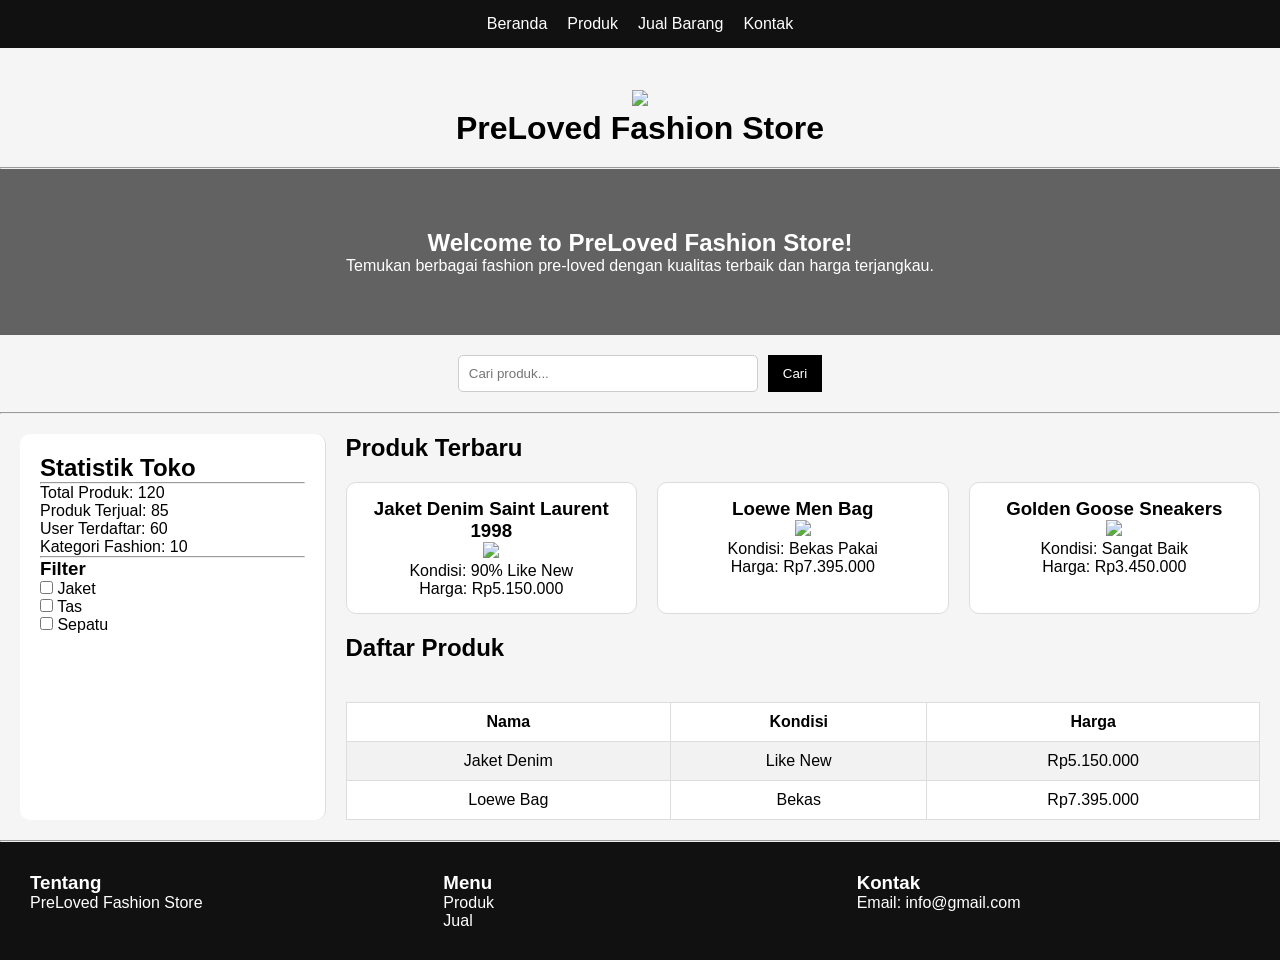
==== index.html @ 6c429e5e "first commit" ====
<!DOCTYPE html>
<html lang="id">
<head>
<meta charset="UTF-8">
<title>PreLoved Fashion Store</title>

<style>

* {
    margin: 0;
    padding: 0;
    box-sizing: border-box;
    font-family: Arial, sans-serif;
}

body {
    background: #f5f5f5;
    padding-top: 70px;
}

nav {
    position: fixed;
    top: 0;
    width: 100%;
    background: #111;
    display: flex;
    justify-content: center;
    gap: 20px;
    padding: 15px;
    z-index: 1000;
}

nav a {
    color: white;
    text-decoration: none;
    transition: 0.3s;
}

nav a:hover {
    color: gold;
}

header {
    text-align: center;
    padding: 20px;
}

section {
    background: linear-gradient(rgba(0,0,0,0.6), rgba(0,0,0,0.6)),
    url('https://images.unsplash.com/photo-1521335629791-ce4aec67dd47');
    background-size: cover;
    color: white;
    padding: 60px 20px;
    text-align: center;
}

.search-box {
    display: flex;
    justify-content: center;
    gap: 10px;
    padding: 20px;
}

.search-box input {
    padding: 10px;
    width: 300px;
    border: 1px solid #ccc;
    border-radius: 5px;
}

.search-box input:focus {
    border-color: gold;
    outline: none;
}

.search-box button {
    padding: 10px 15px;
    background: black;
    color: white;
    border: none;
    cursor: pointer;
}

.search-box button:hover {
    background: gold;
    color: black;
}

.container {
    display: flex;
    gap: 20px;
    padding: 20px;
}

aside {
    width: 25%;
    padding: 20px;
    border-right: 1px solid #ddd;
    background: white;
    border-radius: 10px;
}

aside input[type="checkbox"] {
    accent-color: black;
}

main {
    width: 75%;
    display: grid;
    grid-template-columns: repeat(auto-fit, minmax(250px, 1fr));
    gap: 20px;
}

main h2,
main table {
    grid-column: 1 / -1;
}

article {
    border: 1px solid #ddd;
    padding: 15px;
    text-align: center;
    border-radius: 10px;
    background: white;
    transition: 0.3s;
    animation: fadeIn 0.8s ease;
}

article:hover {
    transform: translateY(-5px);
    box-shadow: 0 5px 20px rgba(0,0,0,0.2);
}

article img {
    width: 100%;
    max-width: 150px;
}

@keyframes fadeIn {
    from {opacity: 0; transform: translateY(20px);}
    to {opacity: 1; transform: translateY(0);}
}

table {
    width: 100%;
    border-collapse: collapse;
    margin-top: 20px;
    background: white;
}

table, th, td {
    border: 1px solid #ddd;
}

th, td {
    padding: 10px;
    text-align: center;
}

tr:nth-child(even) {
    background-color: #f2f2f2;
}

footer {
    background: #111;
    color: white;
    padding: 30px;
    display: grid;
    grid-template-columns: repeat(3, 1fr);
    gap: 20px;
}

@media(max-width: 768px) {
    .container {
        flex-direction: column;
    }

    aside, main {
        width: 100%;
    }

    footer {
        grid-template-columns: 1fr;
        text-align: center;
    }
}

</style>
</head>

<body>

<nav>
    <a href="#">Beranda</a>
    <a href="#">Produk</a>
    <a href="#">Jual Barang</a>
    <a href="#">Kontak</a>
</nav>

<header>
    <img src="https://www.onlinelogomaker.com/blog/wp-content/uploads/2017/06/fashion-logos.jpg" width="100">
    <h1>PreLoved Fashion Store</h1>
</header>

<hr>

<section>
    <h2>Welcome to PreLoved Fashion Store!</h2>
    <p>Temukan berbagai fashion pre-loved dengan kualitas terbaik dan harga terjangkau.</p>
</section>

<div class="search-box">
    <input type="text" placeholder="Cari produk...">
    <button>Cari</button>
</div>

<hr>

<div class="container">

    <aside>
        <h2>Statistik Toko</h2>
        <hr>
        <p>Total Produk: 120</p>
        <p>Produk Terjual: 85</p>
        <p>User Terdaftar: 60</p>
        <p>Kategori Fashion: 10</p>

        <hr>

        <h3>Filter</h3>
        <label><input type="checkbox"> Jaket</label><br>
        <label><input type="checkbox"> Tas</label><br>
        <label><input type="checkbox"> Sepatu</label>
    </aside>

    <main>
        <h2>Produk Terbaru</h2>

        <article>
            <h3>Jaket Denim Saint Laurent 1998</h3>
            <img src="https://tse2.mm.bing.net/th/id/OIP.qTyj-wAIfZbicbwdlmpvrAHaHa?pid=Api&P=0&h=220">
            <p>Kondisi: 90% Like New</p>
            <p>Harga: Rp5.150.000</p>
        </article>

        <article>
            <h3>Loewe Men Bag</h3>
            <img src="https://cdn.modesens.com/availability/51504540?w=400">
            <p>Kondisi: Bekas Pakai</p>
            <p>Harga: Rp7.395.000</p>
        </article>

        <article>
            <h3>Golden Goose Sneakers</h3>
            <img src="https://cdnb.lystit.com/photos/1b7e-2014/03/27/golden-goose-gray-superstar-sneakers-product-1-18719068-3-766571630-normal.jpeg">
            <p>Kondisi: Sangat Baik</p>
            <p>Harga: Rp3.450.000</p>
        </article>

        <h2>Daftar Produk</h2>
        <table>
            <tr>
                <th>Nama</th>
                <th>Kondisi</th>
                <th>Harga</th>
            </tr>
            <tr>
                <td>Jaket Denim</td>
                <td>Like New</td>
                <td>Rp5.150.000</td>
            </tr>
            <tr>
                <td>Loewe Bag</td>
                <td>Bekas</td>
                <td>Rp7.395.000</td>
            </tr>
        </table>

    </main>

</div>

<hr>

<footer>
    <div>
        <h3>Tentang</h3>
        <p>PreLoved Fashion Store</p>
    </div>
    <div>
        <h3>Menu</h3>
        <p>Produk</p>
        <p>Jual</p>
    </div>
    <div>
        <h3>Kontak</h3>
        <p>Email: info@gmail.com</p>
    </div>
</footer>

</body>
</html>
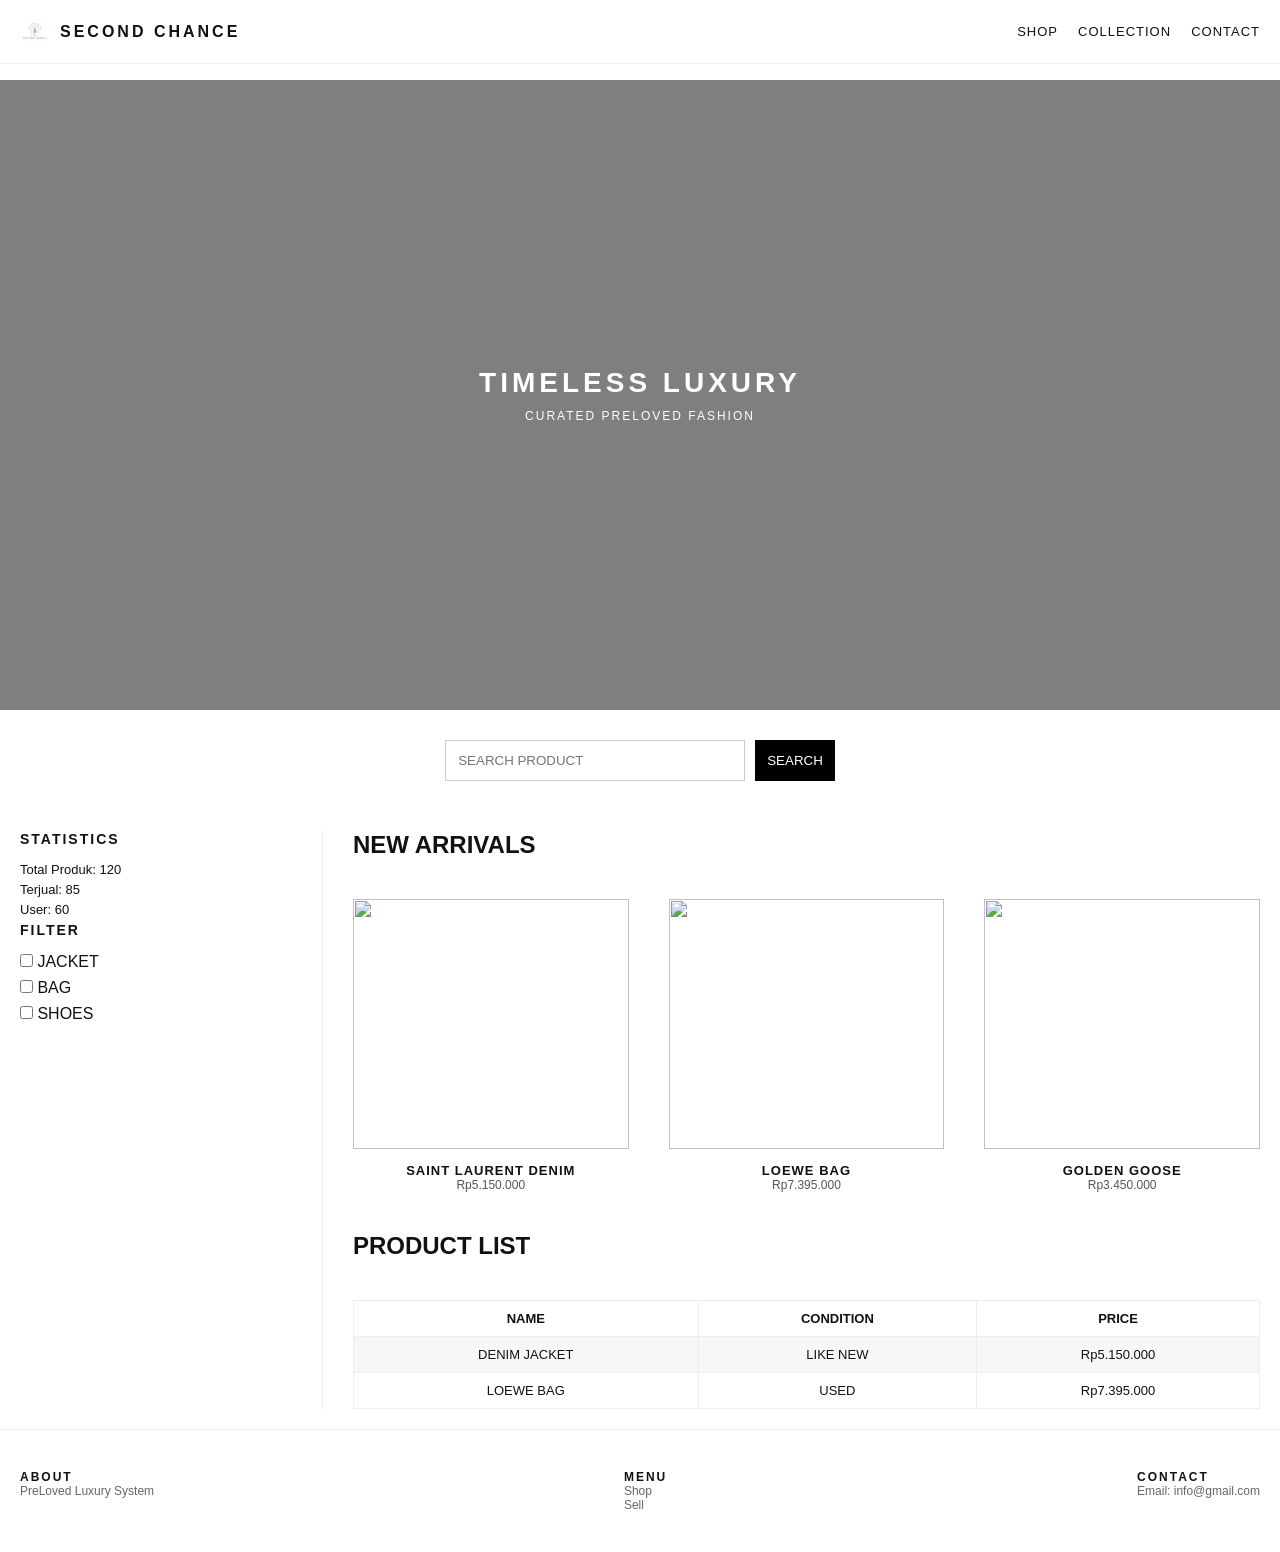
==== commit ab1275c7: "new" ====
--- a/index.html
+++ b/index.html
@@ -2,7 +2,8 @@
 <html lang="id">
 <head>
 <meta charset="UTF-8">
-<title>PreLoved Fashion Store</title>
+<meta name="viewport" content="width=device-width, initial-scale=1.0">
+<title>PreLoved Luxury</title>
 
 <style>
 
@@ -10,94 +11,147 @@
     margin: 0;
     padding: 0;
     box-sizing: border-box;
-    font-family: Arial, sans-serif;
 }
 
 body {
-    background: #f5f5f5;
-    padding-top: 70px;
-}
-
-nav {
+    font-family: "Helvetica Neue", sans-serif;
+    background: #fff;
+    color: #111;
+    padding-top: 80px;
+}
+
+header {
     position: fixed;
     top: 0;
     width: 100%;
-    background: #111;
+    background: rgba(255,255,255,0.9);
+    backdrop-filter: blur(10px);
+    border-bottom: 1px solid #eee;
+    z-index: 1000;
+}
+
+.nav-container {
+    display: flex;
+    justify-content: space-between;
+    align-items: center;
+    padding: 20px;
+}
+
+.logo {
+    display: flex;
+    align-items: center;
+    gap: 10px;
+}
+
+.logo img {
+    width: 30px;
+}
+
+.logo h1 {
+    font-size: 16px;
+    letter-spacing: 3px;
+}
+
+nav {
+    display: flex;
+    gap: 20px;
+}
+
+nav a {
+    text-decoration: none;
+    color: #111;
+    font-size: 13px;
+    letter-spacing: 1px;
+    transition: 0.3s;
+}
+
+nav a:hover {
+    opacity: 0.5;
+}
+
+section {
+    height: 70vh;
+    background:
+        linear-gradient(rgba(0,0,0,0.5), rgba(0,0,0,0.5)),
+        url('https://plus.unsplash.com/premium_photo-1745928774672-ee826ef191d2?w=600&auto=format&fit=crop&q=60&ixlib=rb-4.1.0&ixid=M3wxMjA3fDB8MHxzZWFyY2h8OXx8ZmFzaGlvbiUyMHJ1bndheXxlbnwwfHwwfHx8MA%3D%3D') center/cover;
     display: flex;
     justify-content: center;
-    gap: 20px;
-    padding: 15px;
-    z-index: 1000;
-}
-
-nav a {
+    align-items: center;
+    text-align: center;
     color: white;
-    text-decoration: none;
+}
+
+section h2 {
+    font-size: 28px;
+    letter-spacing: 4px;
+    animation: fadeIn 1s ease;
+}
+
+section p {
+    margin-top: 10px;
+    font-size: 12px;
+    letter-spacing: 2px;
+}
+
+.search-box {
+    display: flex;
+    flex-direction: column;
+    gap: 10px;
+    padding: 30px 20px;
+}
+
+.search-box input {
+    padding: 12px;
+    border: 1px solid #ccc;
     transition: 0.3s;
 }
 
-nav a:hover {
-    color: gold;
-}
-
-header {
-    text-align: center;
-    padding: 20px;
-}
-
-section {
-    background: linear-gradient(rgba(0,0,0,0.6), rgba(0,0,0,0.6)),
-    url('https://images.unsplash.com/photo-1521335629791-ce4aec67dd47');
-    background-size: cover;
-    color: white;
-    padding: 60px 20px;
-    text-align: center;
-}
-
-.search-box {
-    display: flex;
-    justify-content: center;
-    gap: 10px;
-    padding: 20px;
-}
-
-.search-box input {
-    padding: 10px;
-    width: 300px;
-    border: 1px solid #ccc;
-    border-radius: 5px;
-}
-
 .search-box input:focus {
-    border-color: gold;
+    border-color: black;
     outline: none;
 }
 
 .search-box button {
-    padding: 10px 15px;
+    padding: 12px;
     background: black;
     color: white;
     border: none;
     cursor: pointer;
+    transition: 0.3s;
 }
 
 .search-box button:hover {
-    background: gold;
+    background: #ddd;
     color: black;
 }
 
 .container {
     display: flex;
-    gap: 20px;
+    flex-direction: column;
+    gap: 30px;
     padding: 20px;
 }
 
 aside {
-    width: 25%;
-    padding: 20px;
-    border-right: 1px solid #ddd;
-    background: white;
-    border-radius: 10px;
+    border-right: 1px solid #eee;
+    padding-right: 20px;
+}
+
+aside h3 {
+    font-size: 14px;
+    letter-spacing: 2px;
+    margin-bottom: 15px;
+}
+
+aside p {
+    font-size: 13px;
+    margin: 5px 0;
+}
+
+aside label {
+    display: block;
+    margin: 8px 0;
+    cursor: pointer;
 }
 
 aside input[type="checkbox"] {
@@ -105,10 +159,9 @@
 }
 
 main {
-    width: 75%;
     display: grid;
-    grid-template-columns: repeat(auto-fit, minmax(250px, 1fr));
-    gap: 20px;
+    grid-template-columns: 1fr;
+    gap: 40px;
 }
 
 main h2,
@@ -116,72 +169,106 @@
     grid-column: 1 / -1;
 }
 
-article {
-    border: 1px solid #ddd;
-    padding: 15px;
+.card {
     text-align: center;
-    border-radius: 10px;
-    background: white;
-    transition: 0.3s;
     animation: fadeIn 0.8s ease;
 }
 
-article:hover {
-    transform: translateY(-5px);
-    box-shadow: 0 5px 20px rgba(0,0,0,0.2);
-}
-
-article img {
+.card img {
     width: 100%;
-    max-width: 150px;
-}
-
-@keyframes fadeIn {
-    from {opacity: 0; transform: translateY(20px);}
-    to {opacity: 1; transform: translateY(0);}
+    height: 250px;
+    object-fit: cover;
+    transition: 0.4s;
+}
+
+.card img:hover {
+    transform: scale(1.05);
+}
+
+.card h3 {
+    margin-top: 10px;
+    font-size: 13px;
+    letter-spacing: 1px;
+}
+
+.card p {
+    font-size: 12px;
+    color: #555;
 }
 
 table {
     width: 100%;
     border-collapse: collapse;
-    margin-top: 20px;
-    background: white;
-}
-
-table, th, td {
-    border: 1px solid #ddd;
+    font-size: 13px;
 }
 
 th, td {
     padding: 10px;
+    border: 1px solid #eee;
     text-align: center;
 }
 
 tr:nth-child(even) {
-    background-color: #f2f2f2;
+    background: #f7f7f7;
 }
 
 footer {
-    background: #111;
-    color: white;
-    padding: 30px;
-    display: grid;
-    grid-template-columns: repeat(3, 1fr);
+    padding: 40px 20px;
+    border-top: 1px solid #eee;
+    display: flex;
+    flex-direction: column;
     gap: 20px;
 }
 
-@media(max-width: 768px) {
+footer h4 {
+    font-size: 12px;
+    letter-spacing: 2px;
+}
+
+footer p {
+    font-size: 12px;
+    color: #666;
+}
+
+
+@keyframes fadeIn {
+    from {
+        opacity: 0;
+        transform: translateY(15px);
+    }
+    to {
+        opacity: 1;
+        transform: translateY(0);
+    }
+}
+
+@media(min-width: 768px) {
+
+    .search-box {
+        flex-direction: row;
+        justify-content: center;
+    }
+
+    .search-box input {
+        width: 300px;
+    }
+
     .container {
-        flex-direction: column;
-    }
-
-    aside, main {
-        width: 100%;
+        flex-direction: row;
+    }
+
+    aside {
+        width: 25%;
+    }
+
+    main {
+        width: 75%;
+        grid-template-columns: repeat(auto-fit, minmax(250px, 1fr));
     }
 
     footer {
-        grid-template-columns: 1fr;
-        text-align: center;
+        flex-direction: row;
+        justify-content: space-between;
     }
 }
 
@@ -190,89 +277,85 @@
 
 <body>
 
-<nav>
-    <a href="#">Beranda</a>
-    <a href="#">Produk</a>
-    <a href="#">Jual Barang</a>
-    <a href="#">Kontak</a>
-</nav>
-
 <header>
-    <img src="https://www.onlinelogomaker.com/blog/wp-content/uploads/2017/06/fashion-logos.jpg" width="100">
-    <h1>PreLoved Fashion Store</h1>
+    <div class="nav-container">
+        <div class="logo">
+            <img src="logo.jpg">
+            <h1>SECOND CHANCE</h1>
+        </div>
+
+        <nav>
+            <a href="#">SHOP</a>
+            <a href="#">COLLECTION</a>
+            <a href="#">CONTACT</a>
+        </nav>
+    </div>
 </header>
 
-<hr>
-
 <section>
-    <h2>Welcome to PreLoved Fashion Store!</h2>
-    <p>Temukan berbagai fashion pre-loved dengan kualitas terbaik dan harga terjangkau.</p>
+    <div>
+        <h2>TIMELESS LUXURY</h2>
+        <p>CURATED PRELOVED FASHION</p>
+    </div>
 </section>
 
 <div class="search-box">
-    <input type="text" placeholder="Cari produk...">
-    <button>Cari</button>
+    <input type="text" placeholder="SEARCH PRODUCT">
+    <button>SEARCH</button>
 </div>
 
-<hr>
-
 <div class="container">
 
     <aside>
-        <h2>Statistik Toko</h2>
-        <hr>
+        <h3>STATISTICS</h3>
         <p>Total Produk: 120</p>
-        <p>Produk Terjual: 85</p>
-        <p>User Terdaftar: 60</p>
-        <p>Kategori Fashion: 10</p>
-
-        <hr>
-
-        <h3>Filter</h3>
-        <label><input type="checkbox"> Jaket</label><br>
-        <label><input type="checkbox"> Tas</label><br>
-        <label><input type="checkbox"> Sepatu</label>
+        <p>Terjual: 85</p>
+        <p>User: 60</p>
+
+        <h3>FILTER</h3>
+        <label><input type="checkbox"> JACKET</label>
+        <label><input type="checkbox"> BAG</label>
+        <label><input type="checkbox"> SHOES</label>
     </aside>
 
     <main>
-        <h2>Produk Terbaru</h2>
-
-        <article>
-            <h3>Jaket Denim Saint Laurent 1998</h3>
-            <img src="https://tse2.mm.bing.net/th/id/OIP.qTyj-wAIfZbicbwdlmpvrAHaHa?pid=Api&P=0&h=220">
-            <p>Kondisi: 90% Like New</p>
-            <p>Harga: Rp5.150.000</p>
-        </article>
-
-        <article>
-            <h3>Loewe Men Bag</h3>
+
+        <h2>NEW ARRIVALS</h2>
+
+        <div class="card">
+            <img src="https://tse2.mm.bing.net/th/id/OIP.qTyj-wAIfZbicbwdlmpvrAHaHa">
+            <h3>SAINT LAURENT DENIM</h3>
+            <p>Rp5.150.000</p>
+        </div>
+
+        <div class="card">
             <img src="https://cdn.modesens.com/availability/51504540?w=400">
-            <p>Kondisi: Bekas Pakai</p>
-            <p>Harga: Rp7.395.000</p>
-        </article>
-
-        <article>
-            <h3>Golden Goose Sneakers</h3>
+            <h3>LOEWE BAG</h3>
+            <p>Rp7.395.000</p>
+        </div>
+
+        <div class="card">
             <img src="https://cdnb.lystit.com/photos/1b7e-2014/03/27/golden-goose-gray-superstar-sneakers-product-1-18719068-3-766571630-normal.jpeg">
-            <p>Kondisi: Sangat Baik</p>
-            <p>Harga: Rp3.450.000</p>
-        </article>
-
-        <h2>Daftar Produk</h2>
+            <h3>GOLDEN GOOSE</h3>
+            <p>Rp3.450.000</p>
+        </div>
+
+        <h2>PRODUCT LIST</h2>
+
         <table>
             <tr>
-                <th>Nama</th>
-                <th>Kondisi</th>
-                <th>Harga</th>
+                <th>NAME</th>
+                <th>CONDITION</th>
+                <th>PRICE</th>
             </tr>
             <tr>
-                <td>Jaket Denim</td>
-                <td>Like New</td>
+                <td>DENIM JACKET</td>
+                <td>LIKE NEW</td>
                 <td>Rp5.150.000</td>
             </tr>
             <tr>
-                <td>Loewe Bag</td>
-                <td>Bekas</td>
+                <td>LOEWE BAG</td>
+                <td>USED</td>
                 <td>Rp7.395.000</td>
             </tr>
         </table>
@@ -281,20 +364,18 @@
 
 </div>
 
-<hr>
-
 <footer>
     <div>
-        <h3>Tentang</h3>
-        <p>PreLoved Fashion Store</p>
+        <h4>ABOUT</h4>
+        <p>PreLoved Luxury System</p>
     </div>
     <div>
-        <h3>Menu</h3>
-        <p>Produk</p>
-        <p>Jual</p>
+        <h4>MENU</h4>
+        <p>Shop</p>
+        <p>Sell</p>
     </div>
     <div>
-        <h3>Kontak</h3>
+        <h4>CONTACT</h4>
         <p>Email: info@gmail.com</p>
     </div>
 </footer>
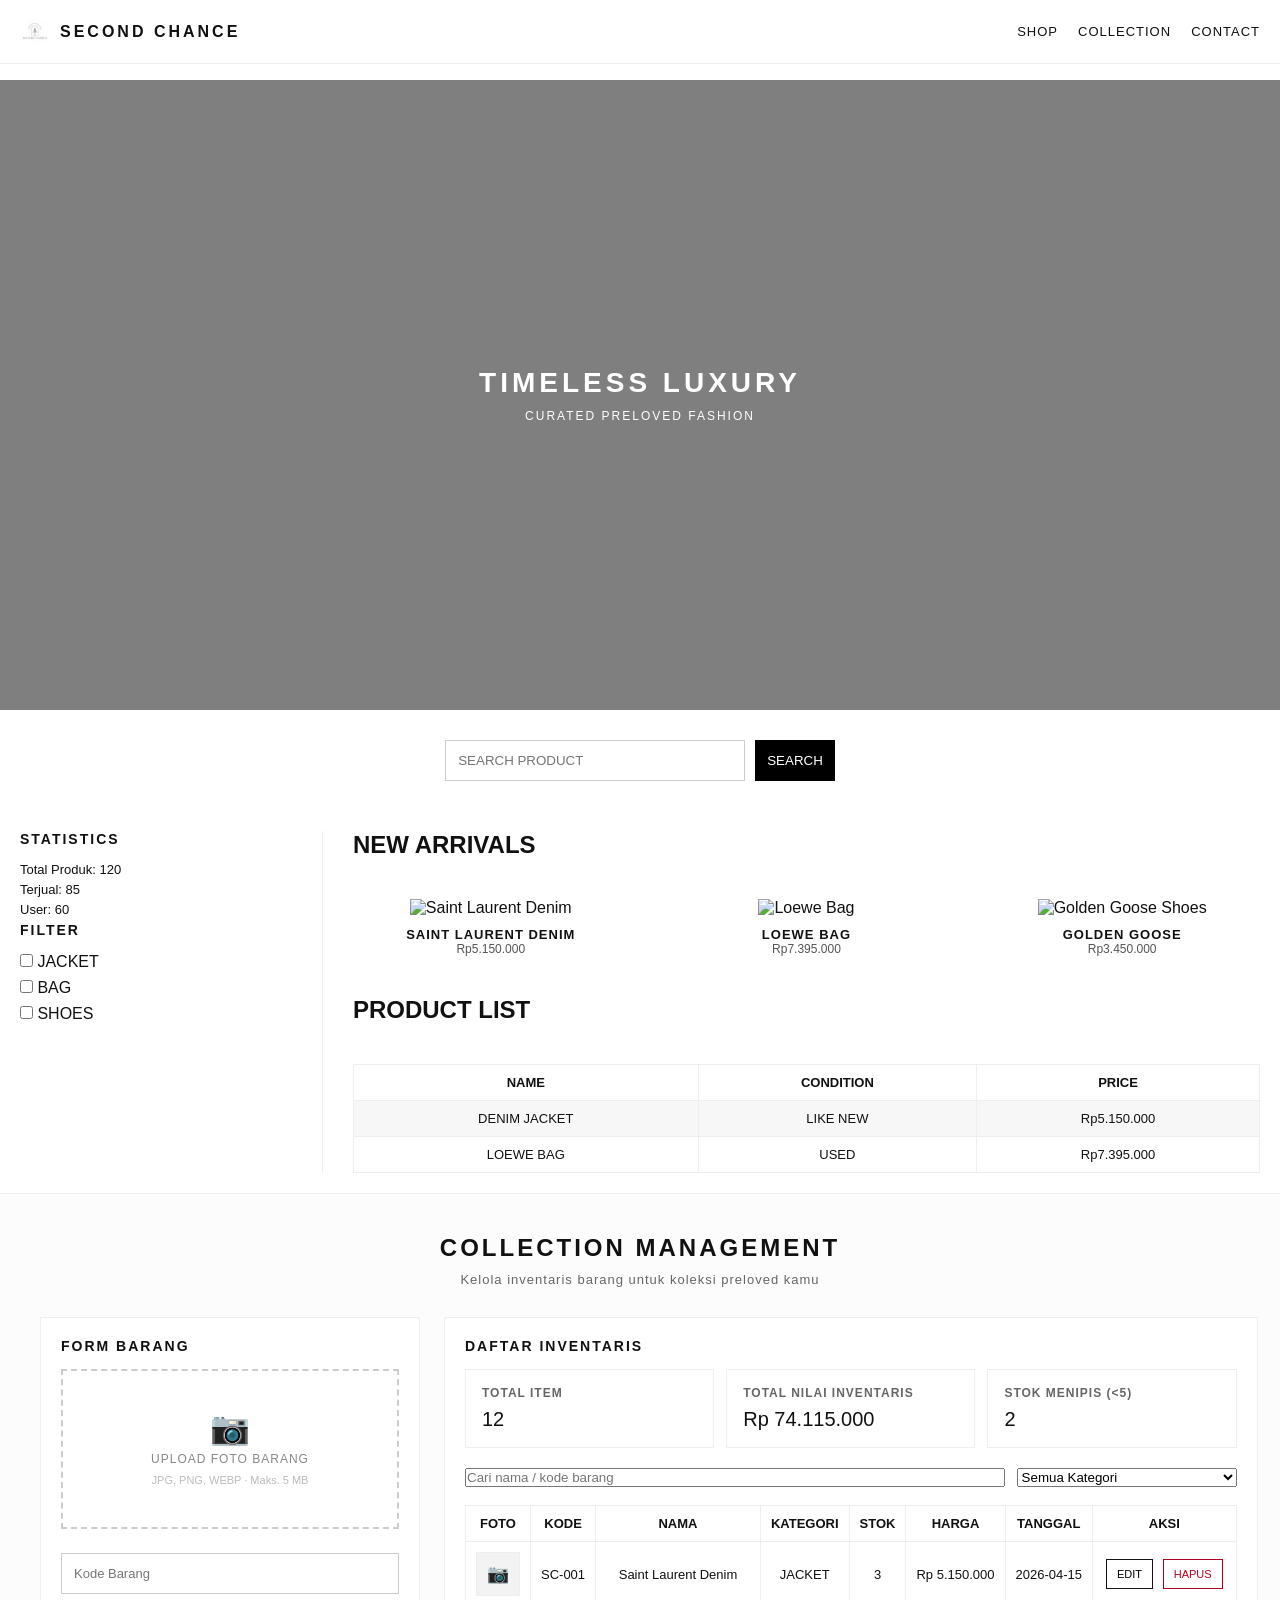
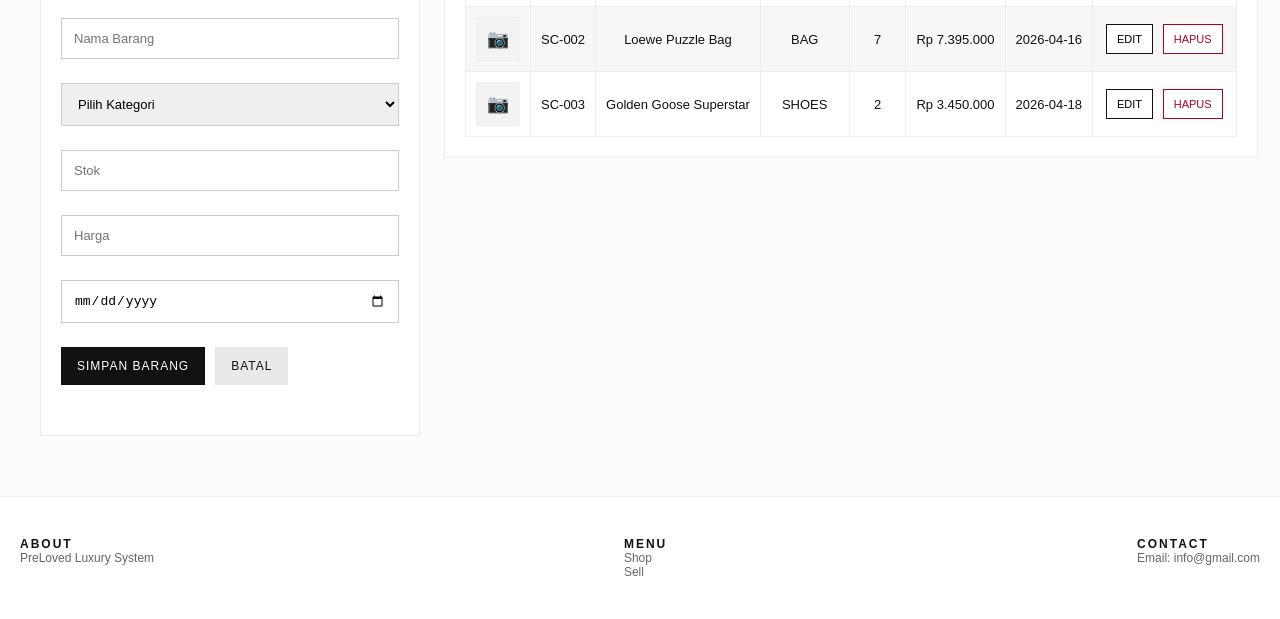
==== commit c77954a5: "update" ====
--- a/index.html
+++ b/index.html
@@ -4,14 +4,8 @@
 <meta charset="UTF-8">
 <meta name="viewport" content="width=device-width, initial-scale=1.0">
 <title>PreLoved Luxury</title>
-
 <style>
-
-* {
-    margin: 0;
-    padding: 0;
-    box-sizing: border-box;
-}
+* { margin: 0; padding: 0; box-sizing: border-box; }
 
 body {
     font-family: "Helvetica Neue", sans-serif;
@@ -21,9 +15,7 @@
 }
 
 header {
-    position: fixed;
-    top: 0;
-    width: 100%;
+    position: fixed; top: 0; width: 100%;
     background: rgba(255,255,255,0.9);
     backdrop-filter: blur(10px);
     border-bottom: 1px solid #eee;
@@ -31,287 +23,312 @@
 }
 
 .nav-container {
-    display: flex;
-    justify-content: space-between;
-    align-items: center;
-    padding: 20px;
-}
-
-.logo {
-    display: flex;
-    align-items: center;
-    gap: 10px;
-}
-
-.logo img {
-    width: 30px;
-}
-
-.logo h1 {
-    font-size: 16px;
-    letter-spacing: 3px;
-}
-
-nav {
-    display: flex;
-    gap: 20px;
-}
-
+    display: flex; justify-content: space-between;
+    align-items: center; padding: 20px;
+}
+
+.logo { display: flex; align-items: center; gap: 10px; }
+.logo img { width: 30px; }
+.logo h1 { font-size: 16px; letter-spacing: 3px; }
+
+nav { display: flex; gap: 20px; }
 nav a {
-    text-decoration: none;
-    color: #111;
-    font-size: 13px;
-    letter-spacing: 1px;
-    transition: 0.3s;
-}
-
-nav a:hover {
-    opacity: 0.5;
-}
-
-section {
+    text-decoration: none; color: #111;
+    font-size: 13px; letter-spacing: 1px; transition: 0.3s;
+}
+nav a:hover { opacity: 0.5; }
+
+section.hero {
     height: 70vh;
     background:
         linear-gradient(rgba(0,0,0,0.5), rgba(0,0,0,0.5)),
-        url('https://plus.unsplash.com/premium_photo-1745928774672-ee826ef191d2?w=600&auto=format&fit=crop&q=60&ixlib=rb-4.1.0&ixid=M3wxMjA3fDB8MHxzZWFyY2h8OXx8ZmFzaGlvbiUyMHJ1bndheXxlbnwwfHwwfHx8MA%3D%3D') center/cover;
-    display: flex;
-    justify-content: center;
-    align-items: center;
+        url('https://plus.unsplash.com/premium_photo-1745928774672-ee826ef191d2?w=600&auto=format&fit=crop&q=60') center/cover;
+    display: flex; justify-content: center;
+    align-items: center; text-align: center; color: white;
+}
+section.hero h2 { font-size: 28px; letter-spacing: 4px; animation: fadeIn 1s ease; }
+section.hero p { margin-top: 10px; font-size: 12px; letter-spacing: 2px; }
+
+.search-box {
+    display: flex; flex-direction: column;
+    gap: 10px; padding: 30px 20px;
+}
+.search-box input { padding: 12px; border: 1px solid #ccc; transition: 0.3s; }
+.search-box input:focus { border-color: black; outline: none; }
+.search-box button {
+    padding: 12px; background: black; color: white;
+    border: none; cursor: pointer; transition: 0.3s;
+}
+.search-box button:hover { background: #ddd; color: black; }
+
+.container {
+    display: flex; flex-direction: column;
+    gap: 30px; padding: 20px;
+}
+
+aside { border-right: 1px solid #eee; padding-right: 20px; }
+aside h3 { font-size: 14px; letter-spacing: 2px; margin-bottom: 15px; }
+aside p { font-size: 13px; margin: 5px 0; }
+aside label { display: block; margin: 8px 0; cursor: pointer; }
+aside input[type="checkbox"] { accent-color: black; }
+
+main { display: grid; grid-template-columns: 1fr; gap: 40px; }
+main h2, main table { grid-column: 1 / -1; }
+
+.card { text-align: center; animation: fadeIn 0.8s ease; }
+.card img { width: 100%; height: 250px; object-fit: cover; transition: 0.4s; }
+.card img:hover { transform: scale(1.05); }
+.card h3 { margin-top: 10px; font-size: 13px; letter-spacing: 1px; }
+.card p { font-size: 12px; color: #555; }
+
+table { width: 100%; border-collapse: collapse; font-size: 13px; }
+th, td { padding: 10px; border: 1px solid #eee; text-align: center; }
+tr:nth-child(even) { background: #f7f7f7; }
+
+footer {
+    padding: 40px 20px; border-top: 1px solid #eee;
+    display: flex; flex-direction: column; gap: 20px;
+}
+footer h4 { font-size: 12px; letter-spacing: 2px; }
+footer p { font-size: 12px; color: #666; }
+
+/* ── INVENTORY SECTION ── */
+.inventory-section {
+    padding: 40px 20px 60px;
+    border-top: 1px solid #eee;
+    background: #fcfcfc;
+}
+.inventory-wrapper { max-width: 1200px; margin: 0 auto; }
+.inventory-header { margin-bottom: 30px; text-align: center; }
+.inventory-header h2 { font-size: 24px; letter-spacing: 3px; margin-bottom: 10px; }
+.inventory-header p { color: #666; font-size: 13px; letter-spacing: 1px; }
+
+.inventory-grid {
+    display: grid;
+    grid-template-columns: 1fr;
+    gap: 24px;
+}
+
+.panel { background: white; border: 1px solid #eee; padding: 20px; }
+.panel h3 { font-size: 14px; letter-spacing: 2px; margin-bottom: 15px; }
+
+.inventory-form {
+    display: grid;
+    grid-template-columns: 1fr;
+    gap: 12px;
+}
+.inventory-form input,
+.inventory-form select {
+    width: 100%; padding: 12px;
+    border: 1px solid #ccc; font-size: 13px;
+}
+.inventory-form input:focus,
+.inventory-form select:focus { outline: none; border-color: #111; }
+
+/* ── PHOTO UPLOAD ── */
+.photo-upload-area {
+    border: 2px dashed #ccc;
+    padding: 0;
     text-align: center;
-    color: white;
-}
-
-section h2 {
-    font-size: 28px;
-    letter-spacing: 4px;
-    animation: fadeIn 1s ease;
-}
-
-section p {
-    margin-top: 10px;
-    font-size: 12px;
-    letter-spacing: 2px;
-}
-
-.search-box {
+    cursor: pointer;
+    transition: border-color 0.3s, background 0.3s;
+    position: relative;
+    min-height: 160px;
     display: flex;
     flex-direction: column;
-    gap: 10px;
-    padding: 30px 20px;
-}
-
-.search-box input {
-    padding: 12px;
-    border: 1px solid #ccc;
-    transition: 0.3s;
-}
-
-.search-box input:focus {
-    border-color: black;
-    outline: none;
-}
-
-.search-box button {
-    padding: 12px;
-    background: black;
-    color: white;
-    border: none;
-    cursor: pointer;
-    transition: 0.3s;
-}
-
-.search-box button:hover {
-    background: #ddd;
-    color: black;
-}
-
-.container {
+    align-items: center;
+    justify-content: center;
+    gap: 8px;
+    overflow: hidden;
+}
+.photo-upload-area:hover {
+    border-color: #111;
+    background: #fafafa;
+}
+.photo-upload-area.has-image {
+    border-style: solid;
+    border-color: #111;
+    padding: 0;
+}
+.photo-upload-area.dragover {
+    border-color: #111;
+    background: #f5f5f5;
+}
+#photoInput { display: none; }
+
+.upload-placeholder {
     display: flex;
     flex-direction: column;
-    gap: 30px;
-    padding: 20px;
-}
-
-aside {
-    border-right: 1px solid #eee;
-    padding-right: 20px;
-}
-
-aside h3 {
+    align-items: center;
+    gap: 8px;
+    padding: 24px;
+    pointer-events: none;
+}
+.upload-icon {
+    font-size: 32px;
+    line-height: 1;
+}
+.upload-placeholder span {
+    font-size: 12px;
+    letter-spacing: 1px;
+    color: #888;
+}
+.upload-placeholder small {
+    font-size: 11px;
+    color: #bbb;
+}
+
+/* Preview image */
+#photoPreviewWrap {
+    width: 100%;
+    position: relative;
+    display: none;
+}
+#photoPreviewWrap img {
+    width: 100%;
+    height: 180px;
+    object-fit: cover;
+    display: block;
+}
+.photo-remove-btn {
+    position: absolute;
+    top: 8px; right: 8px;
+    background: rgba(0,0,0,0.7);
+    color: #fff;
+    border: none;
+    width: 28px; height: 28px;
+    border-radius: 50%;
     font-size: 14px;
-    letter-spacing: 2px;
-    margin-bottom: 15px;
-}
-
-aside p {
-    font-size: 13px;
-    margin: 5px 0;
-}
-
-aside label {
+    cursor: pointer;
+    display: flex; align-items: center; justify-content: center;
+    line-height: 1;
+    transition: background 0.2s;
+    z-index: 5;
+}
+.photo-remove-btn:hover { background: #b00020; }
+
+.photo-change-overlay {
+    position: absolute;
+    bottom: 0; left: 0; right: 0;
+    background: rgba(0,0,0,0.55);
+    color: #fff;
+    font-size: 11px;
+    letter-spacing: 1px;
+    text-align: center;
+    padding: 8px;
+    opacity: 0;
+    transition: opacity 0.2s;
+}
+.photo-upload-area:hover .photo-change-overlay { opacity: 1; }
+
+/* Thumbnail in table */
+.tbl-thumb {
+    width: 44px; height: 44px;
+    object-fit: cover;
+    border: 1px solid #eee;
     display: block;
-    margin: 8px 0;
-    cursor: pointer;
-}
-
-aside input[type="checkbox"] {
-    accent-color: black;
-}
-
-main {
-    display: grid;
-    grid-template-columns: 1fr;
-    gap: 40px;
-}
-
-main h2,
-main table {
-    grid-column: 1 / -1;
-}
-
-.card {
-    text-align: center;
-    animation: fadeIn 0.8s ease;
-}
-
-.card img {
-    width: 100%;
-    height: 250px;
-    object-fit: cover;
-    transition: 0.4s;
-}
-
-.card img:hover {
-    transform: scale(1.05);
-}
-
-.card h3 {
-    margin-top: 10px;
-    font-size: 13px;
-    letter-spacing: 1px;
-}
-
-.card p {
-    font-size: 12px;
-    color: #555;
-}
-
-table {
-    width: 100%;
-    border-collapse: collapse;
-    font-size: 13px;
-}
-
-th, td {
-    padding: 10px;
+    margin: 0 auto;
+}
+.tbl-no-photo {
+    width: 44px; height: 44px;
+    background: #f3f3f3;
+    display: flex; align-items: center; justify-content: center;
+    margin: 0 auto;
+    font-size: 18px;
+    color: #ccc;
     border: 1px solid #eee;
-    text-align: center;
-}
-
-tr:nth-child(even) {
-    background: #f7f7f7;
-}
-
-footer {
-    padding: 40px 20px;
-    border-top: 1px solid #eee;
-    display: flex;
-    flex-direction: column;
-    gap: 20px;
-}
-
-footer h4 {
-    font-size: 12px;
-    letter-spacing: 2px;
-}
-
-footer p {
-    font-size: 12px;
-    color: #666;
-}
-
+}
+
+/* ── REST ── */
+.form-actions { display: flex; gap: 10px; flex-wrap: wrap; }
+
+.inventory-btn {
+    padding: 12px 16px; background: #111; color: white;
+    border: none; cursor: pointer; font-size: 12px;
+    letter-spacing: 1px; transition: 0.3s;
+}
+.inventory-btn:hover { opacity: 0.85; }
+.inventory-btn.secondary { background: #e9e9e9; color: #111; }
+
+.error-box { min-height: 18px; font-size: 12px; color: #b00020; }
+.field-error { font-size: 11px; color: #b00020; margin-top: -6px; }
+
+.tools-bar {
+    display: grid; grid-template-columns: 1fr;
+    gap: 12px; margin-bottom: 18px;
+}
+
+.stats-grid {
+    display: grid; grid-template-columns: repeat(1, 1fr);
+    gap: 12px; margin-bottom: 20px;
+}
+.stat-card { border: 1px solid #eee; padding: 16px; background: #fff; }
+.stat-card h4 { font-size: 12px; letter-spacing: 1px; color: #666; margin-bottom: 8px; }
+.stat-card p { font-size: 20px; }
+
+.inventory-table-wrap { overflow-x: auto; }
+.inventory-table th, .inventory-table td { white-space: nowrap; }
+
+.action-btn {
+    padding: 8px 10px; border: 1px solid #111;
+    background: white; cursor: pointer;
+    font-size: 11px; margin: 0 3px;
+}
+.action-btn.delete { border-color: #b00020; color: #b00020; }
+.empty-state { text-align: center; color: #777; font-size: 13px; padding: 16px; }
 
 @keyframes fadeIn {
-    from {
-        opacity: 0;
-        transform: translateY(15px);
-    }
-    to {
-        opacity: 1;
-        transform: translateY(0);
-    }
+    from { opacity: 0; transform: translateY(15px); }
+    to   { opacity: 1; transform: translateY(0); }
 }
 
 @media(min-width: 768px) {
-
-    .search-box {
-        flex-direction: row;
-        justify-content: center;
-    }
-
-    .search-box input {
-        width: 300px;
-    }
-
-    .container {
-        flex-direction: row;
-    }
-
-    aside {
-        width: 25%;
-    }
-
-    main {
-        width: 75%;
-        grid-template-columns: repeat(auto-fit, minmax(250px, 1fr));
-    }
-
-    footer {
-        flex-direction: row;
-        justify-content: space-between;
-    }
-}
-
+    .search-box { flex-direction: row; justify-content: center; }
+    .search-box input { width: 300px; }
+    .container { flex-direction: row; }
+    aside { width: 25%; }
+    main { width: 75%; grid-template-columns: repeat(auto-fit, minmax(250px, 1fr)); }
+    footer { flex-direction: row; justify-content: space-between; }
+    .inventory-grid { grid-template-columns: 380px 1fr; align-items: start; }
+    .tools-bar { grid-template-columns: 1fr 220px; }
+    .stats-grid { grid-template-columns: repeat(3, 1fr); }
+}
 </style>
 </head>
-
 <body>
 
 <header>
     <div class="nav-container">
-        <div class="logo">
-            <img src="logo.jpg">
+        <div class="logo" id="home">
+            <img src="logo.jpg" alt="Second Chance Logo">
             <h1>SECOND CHANCE</h1>
         </div>
-
         <nav>
-            <a href="#">SHOP</a>
-            <a href="#">COLLECTION</a>
-            <a href="#">CONTACT</a>
+            <a href="#shop">SHOP</a>
+            <a href="#collection">COLLECTION</a>
+            <a href="#contact">CONTACT</a>
         </nav>
     </div>
 </header>
 
-<section>
+<section class="hero">
     <div>
         <h2>TIMELESS LUXURY</h2>
         <p>CURATED PRELOVED FASHION</p>
     </div>
 </section>
 
-<div class="search-box">
+<div class="search-box" id="shop">
     <input type="text" placeholder="SEARCH PRODUCT">
-    <button>SEARCH</button>
+    <button type="button">SEARCH</button>
 </div>
 
 <div class="container">
-
     <aside>
         <h3>STATISTICS</h3>
         <p>Total Produk: 120</p>
         <p>Terjual: 85</p>
         <p>User: 60</p>
-
         <h3>FILTER</h3>
         <label><input type="checkbox"> JACKET</label>
         <label><input type="checkbox"> BAG</label>
@@ -319,52 +336,157 @@
     </aside>
 
     <main>
-
         <h2>NEW ARRIVALS</h2>
-
         <div class="card">
-            <img src="https://tse2.mm.bing.net/th/id/OIP.qTyj-wAIfZbicbwdlmpvrAHaHa">
+            <img src="https://tse2.mm.bing.net/th/id/OIP.qTyj-wAIfZbicbwdlmpvrAHaHa" alt="Saint Laurent Denim">
             <h3>SAINT LAURENT DENIM</h3>
             <p>Rp5.150.000</p>
         </div>
-
         <div class="card">
-            <img src="https://cdn.modesens.com/availability/51504540?w=400">
+            <img src="https://cdn.modesens.com/availability/51504540?w=400" alt="Loewe Bag">
             <h3>LOEWE BAG</h3>
             <p>Rp7.395.000</p>
         </div>
-
         <div class="card">
-            <img src="https://cdnb.lystit.com/photos/1b7e-2014/03/27/golden-goose-gray-superstar-sneakers-product-1-18719068-3-766571630-normal.jpeg">
+            <img src="https://cdnb.lystit.com/photos/1b7e-2014/03/27/golden-goose-gray-superstar-sneakers-product-1-18719068-3-766571630-normal.jpeg" alt="Golden Goose Shoes">
             <h3>GOLDEN GOOSE</h3>
             <p>Rp3.450.000</p>
         </div>
 
         <h2>PRODUCT LIST</h2>
-
         <table>
-            <tr>
-                <th>NAME</th>
-                <th>CONDITION</th>
-                <th>PRICE</th>
-            </tr>
-            <tr>
-                <td>DENIM JACKET</td>
-                <td>LIKE NEW</td>
-                <td>Rp5.150.000</td>
-            </tr>
-            <tr>
-                <td>LOEWE BAG</td>
-                <td>USED</td>
-                <td>Rp7.395.000</td>
-            </tr>
+            <tr><th>NAME</th><th>CONDITION</th><th>PRICE</th></tr>
+            <tr><td>DENIM JACKET</td><td>LIKE NEW</td><td>Rp5.150.000</td></tr>
+            <tr><td>LOEWE BAG</td><td>USED</td><td>Rp7.395.000</td></tr>
         </table>
-
     </main>
-
 </div>
 
-<footer>
+<!-- ═══ INVENTORY / COLLECTION ═══ -->
+<section class="inventory-section" id="collection">
+    <div class="inventory-wrapper">
+        <div class="inventory-header">
+            <h2>COLLECTION MANAGEMENT</h2>
+            <p>Kelola inventaris barang untuk koleksi preloved kamu</p>
+        </div>
+
+        <div class="inventory-grid">
+            <!-- FORM PANEL -->
+            <div class="panel">
+                <h3>FORM BARANG</h3>
+                <form class="inventory-form" id="inventoryForm">
+                    <input type="hidden" id="editId">
+
+                    <!-- ── FOTO UPLOAD ── -->
+                    <div
+                        class="photo-upload-area"
+                        id="photoUploadArea"
+                        title="Klik atau seret foto ke sini"
+                    >
+                        <!-- Placeholder (shown when no image) -->
+                        <div class="upload-placeholder" id="uploadPlaceholder">
+                            <div class="upload-icon">📷</div>
+                            <span>UPLOAD FOTO BARANG</span>
+                            <small>JPG, PNG, WEBP · Maks. 5 MB</small>
+                        </div>
+
+                        <!-- Preview (shown when image selected) -->
+                        <div id="photoPreviewWrap">
+                            <img id="photoPreview" src="" alt="Preview foto">
+                            <button type="button" class="photo-remove-btn" id="photoRemoveBtn" title="Hapus foto">✕</button>
+                            <div class="photo-change-overlay">GANTI FOTO</div>
+                        </div>
+
+                        <input type="file" id="photoInput" accept="image/jpeg,image/png,image/webp,image/gif">
+                    </div>
+                    <div class="field-error" id="fotoError"></div>
+
+                    <input type="text" id="kodeBarang" placeholder="Kode Barang">
+                    <div class="field-error" id="kodeBarangError"></div>
+
+                    <input type="text" id="namaBarang" placeholder="Nama Barang">
+                    <div class="field-error" id="namaBarangError"></div>
+
+                    <select id="kategoriBarang">
+                        <option value="">Pilih Kategori</option>
+                        <option value="JACKET">JACKET</option>
+                        <option value="BAG">BAG</option>
+                        <option value="SHOES">SHOES</option>
+                        <option value="ACCESSORIES">ACCESSORIES</option>
+                    </select>
+                    <div class="field-error" id="kategoriBarangError"></div>
+
+                    <input type="number" id="stokBarang" placeholder="Stok">
+                    <div class="field-error" id="stokBarangError"></div>
+
+                    <input type="number" id="hargaBarang" placeholder="Harga">
+                    <div class="field-error" id="hargaBarangError"></div>
+
+                    <input type="date" id="tanggalMasuk">
+                    <div class="field-error" id="tanggalMasukError"></div>
+
+                    <div class="form-actions">
+                        <button type="submit" class="inventory-btn" id="submitBtn">SIMPAN BARANG</button>
+                        <button type="button" class="inventory-btn secondary" id="cancelEditBtn">BATAL</button>
+                    </div>
+
+                    <div class="error-box" id="formMessage"></div>
+                </form>
+            </div>
+
+            <!-- TABLE PANEL -->
+            <div class="panel">
+                <h3>DAFTAR INVENTARIS</h3>
+
+                <div class="stats-grid">
+                    <div class="stat-card">
+                        <h4>TOTAL ITEM</h4>
+                        <p id="totalItem">0</p>
+                    </div>
+                    <div class="stat-card">
+                        <h4>TOTAL NILAI INVENTARIS</h4>
+                        <p id="totalNilai">Rp0</p>
+                    </div>
+                    <div class="stat-card">
+                        <h4>STOK MENIPIS (&lt;5)</h4>
+                        <p id="stokMenipis">0</p>
+                    </div>
+                </div>
+
+                <div class="tools-bar">
+                    <input type="text" id="searchInput" placeholder="Cari nama / kode barang">
+                    <select id="filterKategori">
+                        <option value="SEMUA">Semua Kategori</option>
+                        <option value="JACKET">JACKET</option>
+                        <option value="BAG">BAG</option>
+                        <option value="SHOES">SHOES</option>
+                        <option value="ACCESSORIES">ACCESSORIES</option>
+                    </select>
+                </div>
+
+                <div class="inventory-table-wrap">
+                    <table class="inventory-table">
+                        <thead>
+                            <tr>
+                                <th>FOTO</th>
+                                <th>KODE</th>
+                                <th>NAMA</th>
+                                <th>KATEGORI</th>
+                                <th>STOK</th>
+                                <th>HARGA</th>
+                                <th>TANGGAL</th>
+                                <th>AKSI</th>
+                            </tr>
+                        </thead>
+                        <tbody id="inventoryTableBody"></tbody>
+                    </table>
+                </div>
+            </div>
+        </div>
+    </div>
+</section>
+
+<footer id="contact">
     <div>
         <h4>ABOUT</h4>
         <p>PreLoved Luxury System</p>
@@ -380,5 +502,314 @@
     </div>
 </footer>
 
+<script>
+/* ═══════════════════════════════════════
+   STORAGE
+═══════════════════════════════════════ */
+const STORAGE_KEY = 'secondChanceInventory';
+
+const defaultInventory = [
+    { id: crypto.randomUUID(), kode:'SC-001', nama:'Saint Laurent Denim', kategori:'JACKET', stok:3, harga:5150000, tanggalMasuk:'2026-04-15', foto:null },
+    { id: crypto.randomUUID(), kode:'SC-002', nama:'Loewe Puzzle Bag',    kategori:'BAG',    stok:7, harga:7395000, tanggalMasuk:'2026-04-16', foto:null },
+    { id: crypto.randomUUID(), kode:'SC-003', nama:'Golden Goose Superstar', kategori:'SHOES', stok:2, harga:3450000, tanggalMasuk:'2026-04-18', foto:null }
+];
+
+let inventory = JSON.parse(localStorage.getItem(STORAGE_KEY)) || defaultInventory;
+let currentKeyword  = '';
+let currentCategory = 'SEMUA';
+let editModeId      = null;
+let currentPhotoB64 = null;   // base64 string of selected photo
+
+/* ═══════════════════════════════════════
+   DOM REFS
+═══════════════════════════════════════ */
+const inventoryForm      = document.getElementById('inventoryForm');
+const editIdInput        = document.getElementById('editId');
+const kodeBarangInput    = document.getElementById('kodeBarang');
+const namaBarangInput    = document.getElementById('namaBarang');
+const kategoriBarangInput= document.getElementById('kategoriBarang');
+const stokBarangInput    = document.getElementById('stokBarang');
+const hargaBarangInput   = document.getElementById('hargaBarang');
+const tanggalMasukInput  = document.getElementById('tanggalMasuk');
+const formMessage        = document.getElementById('formMessage');
+const searchInput        = document.getElementById('searchInput');
+const filterKategori     = document.getElementById('filterKategori');
+const inventoryTableBody = document.getElementById('inventoryTableBody');
+const totalItem          = document.getElementById('totalItem');
+const totalNilai         = document.getElementById('totalNilai');
+const stokMenipis        = document.getElementById('stokMenipis');
+const submitBtn          = document.getElementById('submitBtn');
+const cancelEditBtn      = document.getElementById('cancelEditBtn');
+
+// Photo upload refs
+const photoUploadArea    = document.getElementById('photoUploadArea');
+const photoInput         = document.getElementById('photoInput');
+const uploadPlaceholder  = document.getElementById('uploadPlaceholder');
+const photoPreviewWrap   = document.getElementById('photoPreviewWrap');
+const photoPreview       = document.getElementById('photoPreview');
+const photoRemoveBtn     = document.getElementById('photoRemoveBtn');
+
+/* ═══════════════════════════════════════
+   PHOTO UPLOAD LOGIC
+═══════════════════════════════════════ */
+
+// Click anywhere on area → open file dialog
+photoUploadArea.addEventListener('click', e => {
+    if (e.target === photoRemoveBtn) return;
+    photoInput.click();
+});
+
+// File selected via dialog
+photoInput.addEventListener('change', () => {
+    if (photoInput.files && photoInput.files[0]) {
+        handlePhotoFile(photoInput.files[0]);
+    }
+});
+
+// Drag & drop
+photoUploadArea.addEventListener('dragover', e => {
+    e.preventDefault();
+    photoUploadArea.classList.add('dragover');
+});
+photoUploadArea.addEventListener('dragleave', () => {
+    photoUploadArea.classList.remove('dragover');
+});
+photoUploadArea.addEventListener('drop', e => {
+    e.preventDefault();
+    photoUploadArea.classList.remove('dragover');
+    const file = e.dataTransfer.files[0];
+    if (file) handlePhotoFile(file);
+});
+
+// Remove button
+photoRemoveBtn.addEventListener('click', e => {
+    e.stopPropagation();
+    clearPhoto();
+});
+
+function handlePhotoFile(file) {
+    const allowedTypes = ['image/jpeg','image/png','image/webp','image/gif'];
+    const maxSize = 5 * 1024 * 1024; // 5 MB
+
+    if (!allowedTypes.includes(file.type)) {
+        showFieldError('foto', 'Format file tidak didukung. Gunakan JPG, PNG, WEBP, atau GIF.');
+        return;
+    }
+    if (file.size > maxSize) {
+        showFieldError('foto', 'Ukuran file terlalu besar. Maksimum 5 MB.');
+        return;
+    }
+
+    showFieldError('foto', '');
+
+    const reader = new FileReader();
+    reader.onload = e => {
+        currentPhotoB64 = e.target.result;
+        setPhotoPreview(currentPhotoB64);
+    };
+    reader.readAsDataURL(file);
+}
+
+function setPhotoPreview(src) {
+    photoPreview.src = src;
+    uploadPlaceholder.style.display  = 'none';
+    photoPreviewWrap.style.display   = 'block';
+    photoUploadArea.classList.add('has-image');
+}
+
+function clearPhoto() {
+    currentPhotoB64 = null;
+    photoInput.value = '';
+    photoPreview.src = '';
+    uploadPlaceholder.style.display  = '';
+    photoPreviewWrap.style.display   = 'none';
+    photoUploadArea.classList.remove('has-image');
+}
+
+/* ═══════════════════════════════════════
+   HELPERS
+═══════════════════════════════════════ */
+const formatRupiah = v => new Intl.NumberFormat('id-ID',{style:'currency',currency:'IDR',maximumFractionDigits:0}).format(v);
+
+const saveToLocalStorage = () => localStorage.setItem(STORAGE_KEY, JSON.stringify(inventory));
+
+const showFieldError = (fieldId, message='') => {
+    const el = document.getElementById(`${fieldId}Error`);
+    if (el) el.textContent = message;
+};
+
+const clearErrors = () => {
+    ['kodeBarang','namaBarang','kategoriBarang','stokBarang','hargaBarang','tanggalMasuk','foto']
+        .forEach(f => showFieldError(f,''));
+    formMessage.textContent = '';
+};
+
+const resetForm = () => {
+    inventoryForm.reset();
+    clearErrors();
+    clearPhoto();
+    editModeId = null;
+    editIdInput.value = '';
+    submitBtn.textContent = 'SIMPAN BARANG';
+    formMessage.textContent = '';
+};
+
+const validateForm = () => {
+    clearErrors();
+    const kode     = kodeBarangInput.value.trim();
+    const nama     = namaBarangInput.value.trim();
+    const kategori = kategoriBarangInput.value;
+    const stok     = stokBarangInput.value.trim();
+    const harga    = hargaBarangInput.value.trim();
+    const tgl      = tanggalMasukInput.value;
+    let ok = true;
+
+    if (!kode) { showFieldError('kodeBarang','Kode barang wajib diisi.'); ok=false; }
+    else if (!/^[A-Za-z0-9-]{3,20}$/.test(kode)) { showFieldError('kodeBarang','Kode 3-20 karakter, huruf/angka/minus.'); ok=false; }
+    else if (inventory.some(i=>i.kode.toLowerCase()===kode.toLowerCase()&&i.id!==editModeId)) { showFieldError('kodeBarang','Kode sudah digunakan.'); ok=false; }
+
+    if (!nama) { showFieldError('namaBarang','Nama barang wajib diisi.'); ok=false; }
+    else if (nama.length<3) { showFieldError('namaBarang','Nama minimal 3 karakter.'); ok=false; }
+
+    if (!kategori) { showFieldError('kategoriBarang','Kategori wajib dipilih.'); ok=false; }
+    if (stok==='') { showFieldError('stokBarang','Stok wajib diisi.'); ok=false; }
+    else if (Number(stok)<0||!Number.isInteger(Number(stok))) { showFieldError('stokBarang','Stok harus bilangan bulat ≥ 0.'); ok=false; }
+    if (harga==='') { showFieldError('hargaBarang','Harga wajib diisi.'); ok=false; }
+    else if (Number(harga)<=0) { showFieldError('hargaBarang','Harga harus lebih dari 0.'); ok=false; }
+    if (!tgl) { showFieldError('tanggalMasuk','Tanggal masuk wajib diisi.'); ok=false; }
+
+    return ok;
+};
+
+/* ═══════════════════════════════════════
+   RENDER
+═══════════════════════════════════════ */
+const getFiltered = () => inventory.filter(item => {
+    const kw = currentKeyword.toLowerCase();
+    return (item.nama.toLowerCase().includes(kw) || item.kode.toLowerCase().includes(kw))
+        && (currentCategory==='SEMUA' || item.kategori===currentCategory);
+});
+
+const renderStats = () => {
+    totalItem.textContent  = inventory.reduce((s,i)=>s+i.stok,0);
+    totalNilai.textContent = formatRupiah(inventory.reduce((s,i)=>s+(i.stok*i.harga),0));
+    stokMenipis.textContent= inventory.filter(i=>i.stok<5).length;
+};
+
+const renderTable = () => {
+    const list = getFiltered();
+    if (!list.length) {
+        inventoryTableBody.innerHTML = `<tr><td colspan="8" class="empty-state">Data tidak ditemukan.</td></tr>`;
+        renderStats(); return;
+    }
+    inventoryTableBody.innerHTML = list.map(item => `
+        <tr>
+            <td>
+                ${item.foto
+                    ? `<img class="tbl-thumb" src="${item.foto}" alt="${item.nama}">`
+                    : `<div class="tbl-no-photo">📷</div>`
+                }
+            </td>
+            <td>${item.kode}</td>
+            <td>${item.nama}</td>
+            <td>${item.kategori}</td>
+            <td>${item.stok}</td>
+            <td>${formatRupiah(item.harga)}</td>
+            <td>${item.tanggalMasuk}</td>
+            <td>
+                <button class="action-btn" data-action="edit"   data-id="${item.id}">EDIT</button>
+                <button class="action-btn delete" data-action="delete" data-id="${item.id}">HAPUS</button>
+            </td>
+        </tr>
+    `).join('');
+    renderStats();
+};
+
+/* ═══════════════════════════════════════
+   FORM SUBMIT
+═══════════════════════════════════════ */
+inventoryForm.addEventListener('submit', e => {
+    e.preventDefault();
+    if (!validateForm()) { formMessage.textContent='Periksa kembali data yang belum valid.'; return; }
+
+    const itemData = {
+        id: editModeId || crypto.randomUUID(),
+        kode: kodeBarangInput.value.trim().toUpperCase(),
+        nama: namaBarangInput.value.trim(),
+        kategori: kategoriBarangInput.value,
+        stok: Number(stokBarangInput.value),
+        harga: Number(hargaBarangInput.value),
+        tanggalMasuk: tanggalMasukInput.value,
+        foto: currentPhotoB64 !== null
+                ? currentPhotoB64
+                : (editModeId ? (inventory.find(i=>i.id===editModeId)||{}).foto || null : null)
+    };
+
+    if (editModeId) {
+        inventory = inventory.map(i => i.id===editModeId ? itemData : i);
+        formMessage.textContent = 'Data barang berhasil diperbarui.';
+    } else {
+        inventory = [...inventory, itemData];
+        formMessage.textContent = 'Barang berhasil ditambahkan.';
+    }
+
+    saveToLocalStorage();
+    renderTable();
+    resetForm();
+});
+
+/* ═══════════════════════════════════════
+   EDIT / DELETE
+═══════════════════════════════════════ */
+const fillFormForEdit = id => {
+    const item = inventory.find(i=>i.id===id);
+    if (!item) return;
+    editModeId           = id;
+    editIdInput.value    = id;
+    kodeBarangInput.value    = item.kode;
+    namaBarangInput.value    = item.nama;
+    kategoriBarangInput.value= item.kategori;
+    stokBarangInput.value    = item.stok;
+    hargaBarangInput.value   = item.harga;
+    tanggalMasukInput.value  = item.tanggalMasuk;
+    submitBtn.textContent    = 'UPDATE BARANG';
+    formMessage.textContent  = 'Mode edit aktif.';
+
+    // Load existing photo into preview
+    if (item.foto) {
+        currentPhotoB64 = item.foto;
+        setPhotoPreview(item.foto);
+    } else {
+        clearPhoto();
+    }
+
+    window.scrollTo({ top: document.getElementById('collection').offsetTop - 70, behavior:'smooth' });
+};
+
+const deleteItem = id => {
+    const item = inventory.find(i=>i.id===id);
+    if (!item) return;
+    if (!confirm(`Yakin hapus ${item.nama}?`)) return;
+    inventory = inventory.filter(i=>i.id!==id);
+    saveToLocalStorage();
+    if (editModeId===id) resetForm();
+    renderTable();
+};
+
+cancelEditBtn.addEventListener('click', resetForm);
+searchInput.addEventListener('input', e => { currentKeyword=e.target.value.trim(); renderTable(); });
+filterKategori.addEventListener('change', e => { currentCategory=e.target.value; renderTable(); });
+
+inventoryTableBody.addEventListener('click', e => {
+    const btn = e.target.closest('button');
+    if (!btn) return;
+    const { action, id } = btn.dataset;
+    if (action==='edit')   fillFormForEdit(id);
+    if (action==='delete') deleteItem(id);
+});
+
+if (!localStorage.getItem(STORAGE_KEY)) saveToLocalStorage();
+renderTable();
+</script>
 </body>
 </html>
